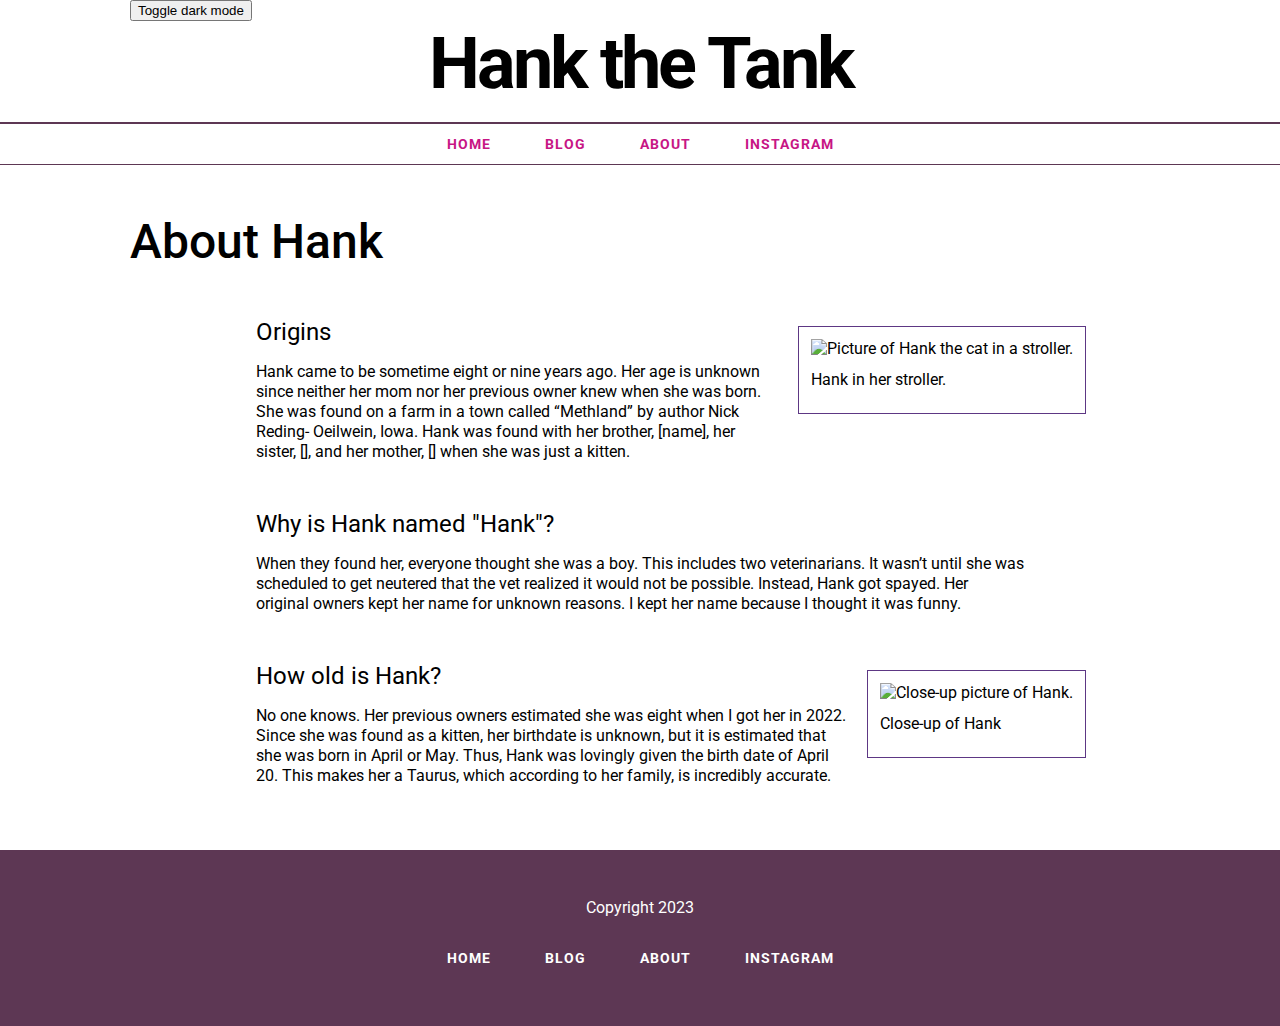
==== about.html @ d8c0d8de "idk" ====
<!DOCTYPE html>
<html lang="en-US">
    <head>
        <title>Hank the Tank</title>
        <link rel="preconnect" href="https://fonts.googleapis.com">
        <link rel="preconnect" href="https://fonts.gstatic.com" crossorigin>
        <link href="https://fonts.googleapis.com/css2?family=Roboto:ital,wght@0,100;0,300;0,400;0,500;0,700;0,900;1,100;1,300;1,400;1,500;1,700;1,900&display=swap" rel="stylesheet">
        <link href="styles.css" rel="stylesheet"/>
    </head>
    <body>
        <header>
            <div class="container">
                <button onclick="darkMode()">Toggle dark mode</button>
                <h1 id="site-title">Hank the Tank</h1>
            </div>
            <nav>
                <ul>
                    <li><a href="index.html" alt="go to the homepage">Home</a></li>
                    <li><a href="blog.html" alt="go to Hank's blog">Blog</a></li>
                    <li><a href="about.html" alt="go to Hank's favorite about">About</a></li>
                    <li><a href="https://www.instagram.com/misshankthetank/" alt="go to Hank's Instagram">Instagram</a></li>
                </ul>
            </nav>
        </header>
        <main id="main">
            <div class="container">
                <article>
                    <h1 id="article-title">About Hank</h1>
                <div class="small-container">
                    <h2>Origins</h2>
                    <figure class="section-image">
                        <div style="text-align: left"></div><img alt="Picture of Hank the cat in a stroller." src="https://lh3.googleusercontent.com/pw/ADCreHeFy9yLlcOA2DjAiO8y_2rjpowgeumGqEQZdwrCHQuRF-kV8ENjiBT4w_GPj9EtnLzIy6Li5-WMiTPAeckVl3ZQXOA9T4MigJQCZ-8reiU8LZWNm6cN=w1920-h1080"/>
                        <figcaption>Hank in her stroller.</figcaption>
                    </figure>
                    <p>Hank came to be sometime eight or nine years ago. Her age is unknown since neither her mom nor her previous owner knew when she was born. She was found on a farm in a town called “Methland” by author Nick Reding- Oeilwein, Iowa. Hank was found with her brother, [name], her sister, [], and her mother, [] when she was just a kitten.</p>
                    <h2>Why is Hank named "Hank"?</h3>
                    <p>When they found her, everyone thought she was a boy. This includes two veterinarians. It wasn’t until she was scheduled to get neutered that the vet realized it would not be possible. Instead, Hank got spayed. Her original owners kept her name for unknown reasons. I kept her name because I thought it was funny.</p>
                    <h2>How old is Hank?</h2>
                    <figure class="section-image">
                        <div style="text-align: right"></div><img alt="Close-up picture of Hank." src="https://lh3.googleusercontent.com/pw/ADCreHfyNjM5nZAOlg0GXe11opGXYIpdxnQ9cFqjvWGIlJMexrKFWv6Ye9KkOqW8yWs_0dUf-o3J7okjm40crTe9kCmPximxGobPMgA_2ydsGDyGknOEc8-R=w1920-h1080"/>
                        <figcaption>Close-up of Hank</figcaption>
                    </figure>
                    <p>No one knows. Her previous owners estimated she was eight when I got her in 2022. Since she was found as a kitten, her birthdate is unknown, but it is estimated that she was born in April or May. Thus, Hank was lovingly given the birth date of April 20. This makes her a Taurus, which according to her family, is incredibly accurate.</p>
                </div>
                </article>
            </div>
        </main>
        <footer id="page-footer">
            <p>Copyright 2023</p>
            <nav>
                <ul>
                    <li><a href="index.html" alt="go to the homepage">Home</a></li>
                    <li><a href="blog.html" alt="go to Hank's blog">Blog</a></li>
                    <li><a href="about.html" alt="go to Hank's favorite about">About</a></li>
                    <li><a href="https://www.instagram.com/misshankthetank/" alt="go to Hank's Instagram">Instagram</a></li>
                </ul>
            </nav>
        </footer>
    </body>
</html>
---- styles.css ----
body {
    font-family: 'Roboto', sans-serif;
    font-weight: 400;
    margin: 0;
}

.container {
    width: 96%;
    max-width: 1020px;
    margin: 0 auto;
}

.small-container {
    margin: 0 auto;
    width: 92%;
    max-width: 768px;
}

h1#site-title{
    font-size: 72px;
    letter-spacing: -3px;
    margin-top: 0;
    margin-bottom: .125em;
    text-align: center;
    font-weight: 700;
}

h1#article-title{
    font-size: 48px;
    font-weight: 500;
    margin-bottom: 22px;
    margin-top: 48px;
}

h2 {
    font-weight: 400;
    margin-bottom: 0;
    margin-top: 48px;
}

h3 {
    font-weight: 300;
    margin-bottom: 0;
    margin-top: 48px;
}

p {
    line-height: 1.25;
    margin-bottom: 1.25em;
}

img {
    max-width: 100%;
    height: auto;
}

figure {
    margin: 0;
    border: 1px solid #5d3784;
    padding: 12px;
    padding-bottom: 24px;
}

@media all and (min-width: 768px) {
    figure img {
        max-width: 100%;
        height: auto;
        margin-bottom: 12px;
    }
}

figure.main-image {
    background: PaleVioletRed;
    border-color: MediumVioletRed;
    color: #ffffff;
    margin-bottom: 32px;
}

@media all and (min-width: 768px) {
    figure.section-image {
        max-width: 320px;
        float: right;
        margin: -20px -62px 32px 20px;     
}

img {
    width: auto;
    height: auto;
}

p img {
    float: right;
    max-width: 60%;
    margin-left: 20px;
    margin-bottom: 32px;
}

nav ul {
    list-style: none;
    padding-left: 0;
}

@media all and (min-width: 376px) {
    nav ul {
        display: flex;
        justify-content: center;
        gap: 30px;
    }
}

nav ul li {

}

nav ul li a {
    color: mediumvioletred;
    text-decoration: none;
    padding: 12px;
    display: block;
    text-transform: uppercase;
    font-size: 14px;
    font-weight: bold;
    letter-spacing: 1px;
}

header nav ul li a:hover {
    border-bottom: 3px solid #5d3754;
    padding-bottom: 9px;
}

header nav ul {
    border-top: 2px solid #5d3754;
    border-bottom: 1px solid #5d3754;
}

footer nav {

}

footer nav ul li a {
    color: white;
}

footer nav ul a:hover {
    text-decoration: underline;
}

@media all and (min-width: 376px) {
    footer#page-footer {
        padding: 32px 0;
        margin-top: 64px;
        text-align: center;
        background-color:#5d3754;
        color: white;
    }
}

body.dark-mode {
    background: #010101;
    color: #ffffff;
  }
  
  body.dark-mode button {
    background-color: #ffffff
  }

#message {
    background: #E9FFE4;
    border: 1px solid #178201;
    padding: 20px 40px;
    margin: 12px 0;
    border-radius: 4px;
    opacity: 1;
    transition: opacity .2s ease;
}
  
#message.dismissed {
    opacity: 0;
    height: 0;
}
  
#message button {
    float: right;
}
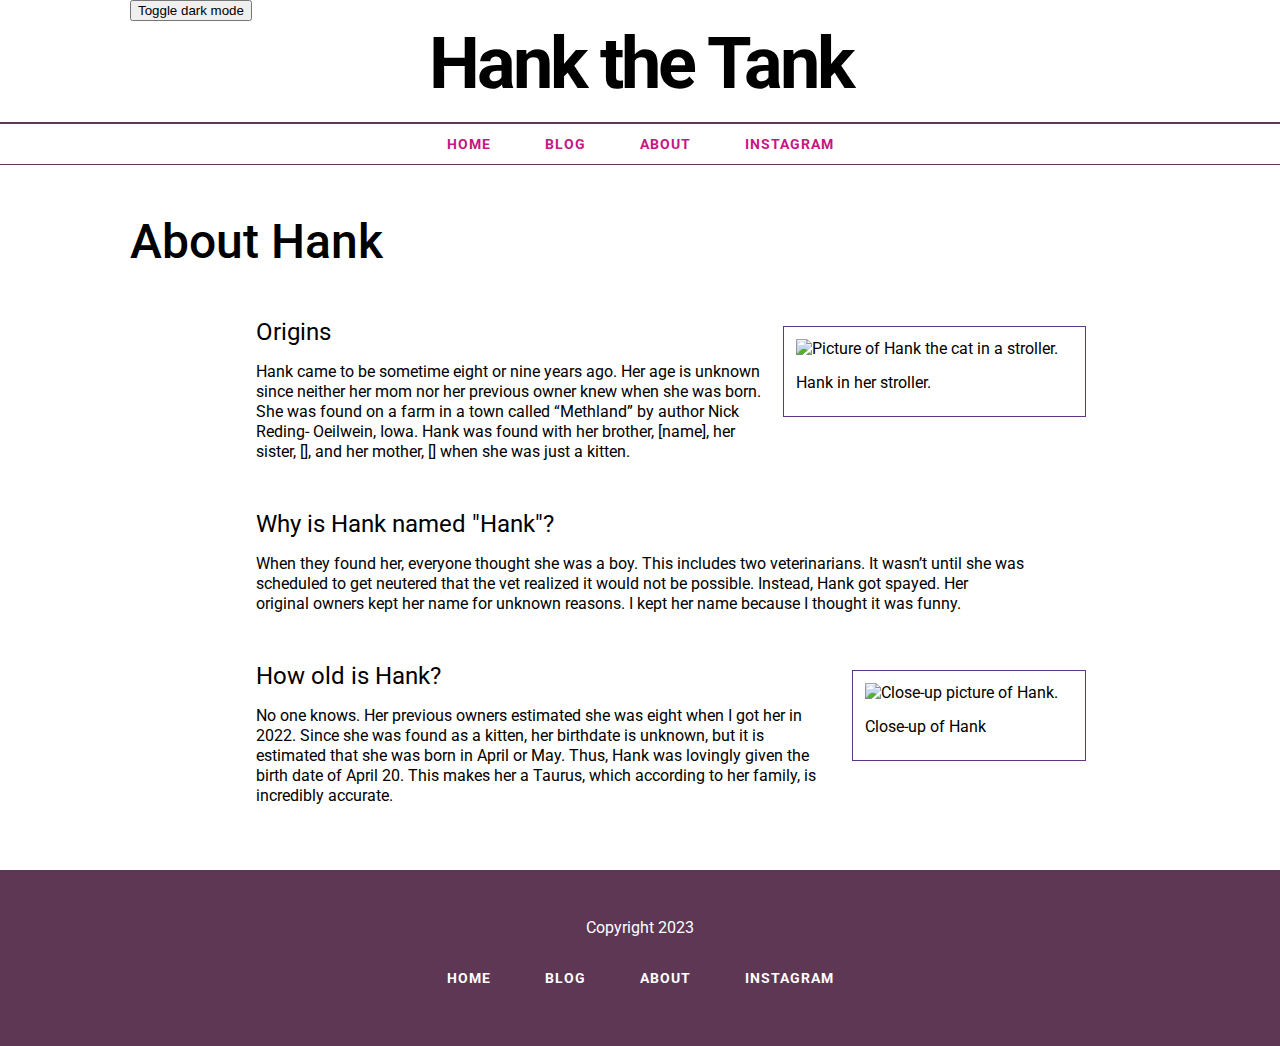
==== commit 887038da: "lets try this" ====
--- a/about.html
+++ b/about.html
@@ -29,7 +29,7 @@
                 <div class="small-container">
                     <h2>Origins</h2>
                     <figure class="section-image">
-                        <div style="text-align: left"></div><img alt="Picture of Hank the cat in a stroller." src="https://lh3.googleusercontent.com/pw/ADCreHeFy9yLlcOA2DjAiO8y_2rjpowgeumGqEQZdwrCHQuRF-kV8ENjiBT4w_GPj9EtnLzIy6Li5-WMiTPAeckVl3ZQXOA9T4MigJQCZ-8reiU8LZWNm6cN=w1920-h1080"/>
+                        <img style="float: left; margin: 0px 15px 15px 0px;" img alt="Picture of Hank the cat in a stroller." src="https://lh3.googleusercontent.com/pw/ADCreHeFy9yLlcOA2DjAiO8y_2rjpowgeumGqEQZdwrCHQuRF-kV8ENjiBT4w_GPj9EtnLzIy6Li5-WMiTPAeckVl3ZQXOA9T4MigJQCZ-8reiU8LZWNm6cN=w1920-h1080"/>
                         <figcaption>Hank in her stroller.</figcaption>
                     </figure>
                     <p>Hank came to be sometime eight or nine years ago. Her age is unknown since neither her mom nor her previous owner knew when she was born. She was found on a farm in a town called “Methland” by author Nick Reding- Oeilwein, Iowa. Hank was found with her brother, [name], her sister, [], and her mother, [] when she was just a kitten.</p>
@@ -37,7 +37,7 @@
                     <p>When they found her, everyone thought she was a boy. This includes two veterinarians. It wasn’t until she was scheduled to get neutered that the vet realized it would not be possible. Instead, Hank got spayed. Her original owners kept her name for unknown reasons. I kept her name because I thought it was funny.</p>
                     <h2>How old is Hank?</h2>
                     <figure class="section-image">
-                        <div style="text-align: right"></div><img alt="Close-up picture of Hank." src="https://lh3.googleusercontent.com/pw/ADCreHfyNjM5nZAOlg0GXe11opGXYIpdxnQ9cFqjvWGIlJMexrKFWv6Ye9KkOqW8yWs_0dUf-o3J7okjm40crTe9kCmPximxGobPMgA_2ydsGDyGknOEc8-R=w1920-h1080"/>
+                        <img style="float: left; margin: 0px 15px 15px 0px;" img alt="Close-up picture of Hank." src="https://lh3.googleusercontent.com/pw/ADCreHfyNjM5nZAOlg0GXe11opGXYIpdxnQ9cFqjvWGIlJMexrKFWv6Ye9KkOqW8yWs_0dUf-o3J7okjm40crTe9kCmPximxGobPMgA_2ydsGDyGknOEc8-R=w1920-h1080"/>
                         <figcaption>Close-up of Hank</figcaption>
                     </figure>
                     <p>No one knows. Her previous owners estimated she was eight when I got her in 2022. Since she was found as a kitten, her birthdate is unknown, but it is estimated that she was born in April or May. Thus, Hank was lovingly given the birth date of April 20. This makes her a Taurus, which according to her family, is incredibly accurate.</p>
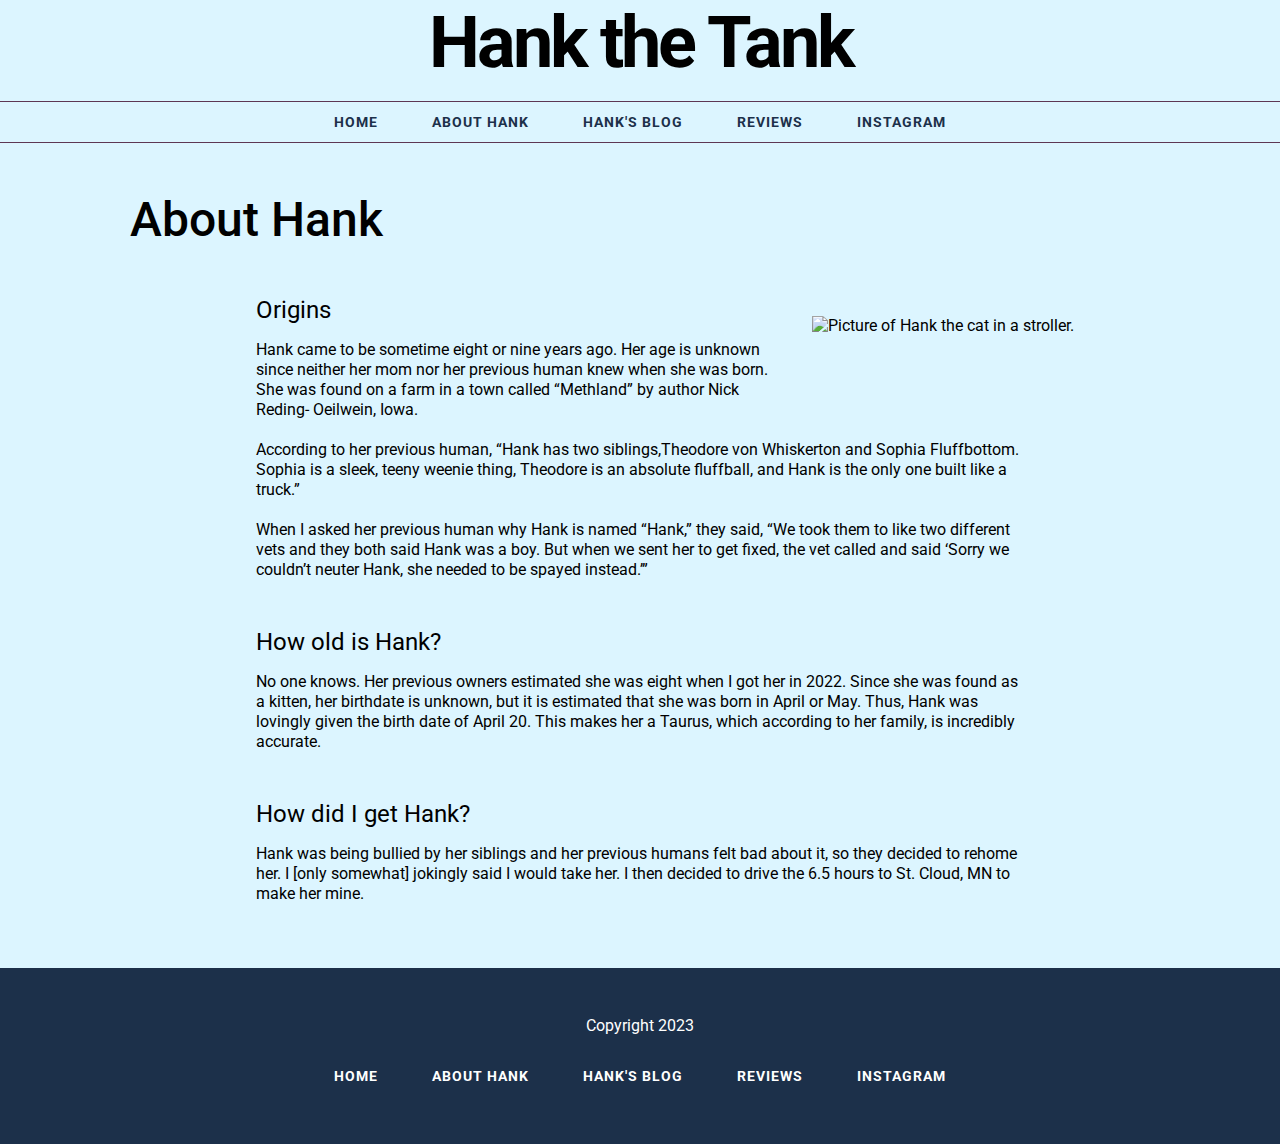
==== commit 41bc7f23: "new tab ay" ====
--- a/about.html
+++ b/about.html
@@ -10,14 +10,14 @@
     <body>
         <header>
             <div class="container">
-                <button onclick="darkMode()">Toggle dark mode</button>
                 <h1 id="site-title">Hank the Tank</h1>
             </div>
             <nav>
                 <ul>
                     <li><a href="index.html" alt="go to the homepage">Home</a></li>
-                    <li><a href="blog.html" alt="go to Hank's blog">Blog</a></li>
-                    <li><a href="about.html" alt="go to Hank's favorite about">About</a></li>
+                    <li><a href="about.html" alt="go to About Hank page">About Hank</a></li>
+                    <li><a href="blog.html" alt="go to Hank's blog">Hank's Blog</a></li>
+                    <li><a href="reviews.html" alt="go to Hank's favorite about">Reviews</a></li>
                     <li><a href="https://www.instagram.com/misshankthetank/" alt="go to Hank's Instagram">Instagram</a></li>
                 </ul>
             </nav>
@@ -29,18 +29,15 @@
                 <div class="small-container">
                     <h2>Origins</h2>
                     <figure class="section-image">
-                        <img style="float: left; margin: 0px 15px 15px 0px;" img alt="Picture of Hank the cat in a stroller." src="https://lh3.googleusercontent.com/pw/ADCreHeFy9yLlcOA2DjAiO8y_2rjpowgeumGqEQZdwrCHQuRF-kV8ENjiBT4w_GPj9EtnLzIy6Li5-WMiTPAeckVl3ZQXOA9T4MigJQCZ-8reiU8LZWNm6cN=w1920-h1080"/>
-                        <figcaption>Hank in her stroller.</figcaption>
+                        <img alt="Picture of Hank the cat in a stroller." src="https://lh3.googleusercontent.com/pw/ADCreHeFy9yLlcOA2DjAiO8y_2rjpowgeumGqEQZdwrCHQuRF-kV8ENjiBT4w_GPj9EtnLzIy6Li5-WMiTPAeckVl3ZQXOA9T4MigJQCZ-8reiU8LZWNm6cN=w1920-h1080"/>
                     </figure>
-                    <p>Hank came to be sometime eight or nine years ago. Her age is unknown since neither her mom nor her previous owner knew when she was born. She was found on a farm in a town called “Methland” by author Nick Reding- Oeilwein, Iowa. Hank was found with her brother, [name], her sister, [], and her mother, [] when she was just a kitten.</p>
-                    <h2>Why is Hank named "Hank"?</h3>
-                    <p>When they found her, everyone thought she was a boy. This includes two veterinarians. It wasn’t until she was scheduled to get neutered that the vet realized it would not be possible. Instead, Hank got spayed. Her original owners kept her name for unknown reasons. I kept her name because I thought it was funny.</p>
+                    <p>Hank came to be sometime eight or nine years ago. Her age is unknown since neither her mom nor her previous human knew when she was born. She was found on a farm in a town called “Methland” by author Nick Reding- Oeilwein, Iowa.</p>
+                    <p>According to her previous human, “Hank has two siblings,Theodore von Whiskerton and Sophia Fluffbottom. Sophia is a sleek, teeny weenie thing, Theodore is an absolute fluffball, and Hank is the only one built like a truck.”</p>
+                    <p>When I asked her previous human why Hank is named “Hank,” they said, “We took them to like two different vets and they both said Hank was a boy. But when we sent her to get fixed, the vet called and said ‘Sorry we couldn’t neuter Hank, she needed to be spayed instead.’”</p>
                     <h2>How old is Hank?</h2>
-                    <figure class="section-image">
-                        <img style="float: left; margin: 0px 15px 15px 0px;" img alt="Close-up picture of Hank." src="https://lh3.googleusercontent.com/pw/ADCreHfyNjM5nZAOlg0GXe11opGXYIpdxnQ9cFqjvWGIlJMexrKFWv6Ye9KkOqW8yWs_0dUf-o3J7okjm40crTe9kCmPximxGobPMgA_2ydsGDyGknOEc8-R=w1920-h1080"/>
-                        <figcaption>Close-up of Hank</figcaption>
-                    </figure>
                     <p>No one knows. Her previous owners estimated she was eight when I got her in 2022. Since she was found as a kitten, her birthdate is unknown, but it is estimated that she was born in April or May. Thus, Hank was lovingly given the birth date of April 20. This makes her a Taurus, which according to her family, is incredibly accurate.</p>
+                    <h2>How did I get Hank?</h2>
+                    <p>Hank was being bullied by her siblings and her previous humans felt bad about it, so they decided to rehome her. I [only somewhat] jokingly said I would take her. I then decided to drive the 6.5 hours to St. Cloud, MN to make her mine.</p>
                 </div>
                 </article>
             </div>
@@ -50,11 +47,12 @@
             <nav>
                 <ul>
                     <li><a href="index.html" alt="go to the homepage">Home</a></li>
-                    <li><a href="blog.html" alt="go to Hank's blog">Blog</a></li>
-                    <li><a href="about.html" alt="go to Hank's favorite about">About</a></li>
+                    <li><a href="about.html" alt="go to About Hank page">About Hank</a></li>
+                    <li><a href="blog.html" alt="go to Hank's blog">Hank's Blog</a></li>
+                    <li><a href="reviews.html" alt="go to Hank's favorite about">Reviews</a></li>
                     <li><a href="https://www.instagram.com/misshankthetank/" alt="go to Hank's Instagram">Instagram</a></li>
                 </ul>
             </nav>
         </footer>
     </body>
-</html>+</html>
--- a/styles.css
+++ b/styles.css
@@ -2,6 +2,7 @@
     font-family: 'Roboto', sans-serif;
     font-weight: 400;
     margin: 0;
+    background-color: #DCF5FF;
 }
 
 .container {
@@ -52,11 +53,11 @@
 img {
     max-width: 100%;
     height: auto;
+    border: none;
 }
 
 figure {
     margin: 0;
-    border: 1px solid #5d3784;
     padding: 12px;
     padding-bottom: 24px;
 }
@@ -70,8 +71,7 @@
 }
 
 figure.main-image {
-    background: PaleVioletRed;
-    border-color: MediumVioletRed;
+    background: #1C304A;
     color: #ffffff;
     margin-bottom: 32px;
 }
@@ -80,7 +80,7 @@
     figure.section-image {
         max-width: 320px;
         float: right;
-        margin: -20px -62px 32px 20px;     
+        margin: -20px -62px 32px 20px;
 }
 
 img {
@@ -113,7 +113,7 @@
 }
 
 nav ul li a {
-    color: mediumvioletred;
+    color: #1C304A;
     text-decoration: none;
     padding: 12px;
     display: block;
@@ -124,12 +124,12 @@
 }
 
 header nav ul li a:hover {
-    border-bottom: 3px solid #5d3754;
+    border-bottom: 3px solid #c06298;
     padding-bottom: 9px;
 }
 
 header nav ul {
-    border-top: 2px solid #5d3754;
+    border-top: 1px solid #5d3754;
     border-bottom: 1px solid #5d3754;
 }
 
@@ -150,19 +150,10 @@
         padding: 32px 0;
         margin-top: 64px;
         text-align: center;
-        background-color:#5d3754;
+        background-color:#1C304A;
         color: white;
     }
 }
-
-body.dark-mode {
-    background: #010101;
-    color: #ffffff;
-  }
-  
-  body.dark-mode button {
-    background-color: #ffffff
-  }
 
 #message {
     background: #E9FFE4;
@@ -181,4 +172,38 @@
   
 #message button {
     float: right;
+}
+
+* {
+    box-sizing: border-box;
+}
+
+.leftcolumn {
+    float: left;
+    width: 75%;
+}
+
+.rightcolumn {
+    float: left;
+    width: 25%;
+    padding-left: 20px;
+}
+
+.card {
+    background-color: white;
+    padding: 20px;
+    margin-top: 20px;
+}
+
+.row:after {
+    content: "";
+    display: table;
+    clear: both;
+}
+
+@media screen and (max-width: 800px) {
+    .leftcolumn, .rightcolumn {
+        width: 100%;
+        padding: 0;
+    }
 }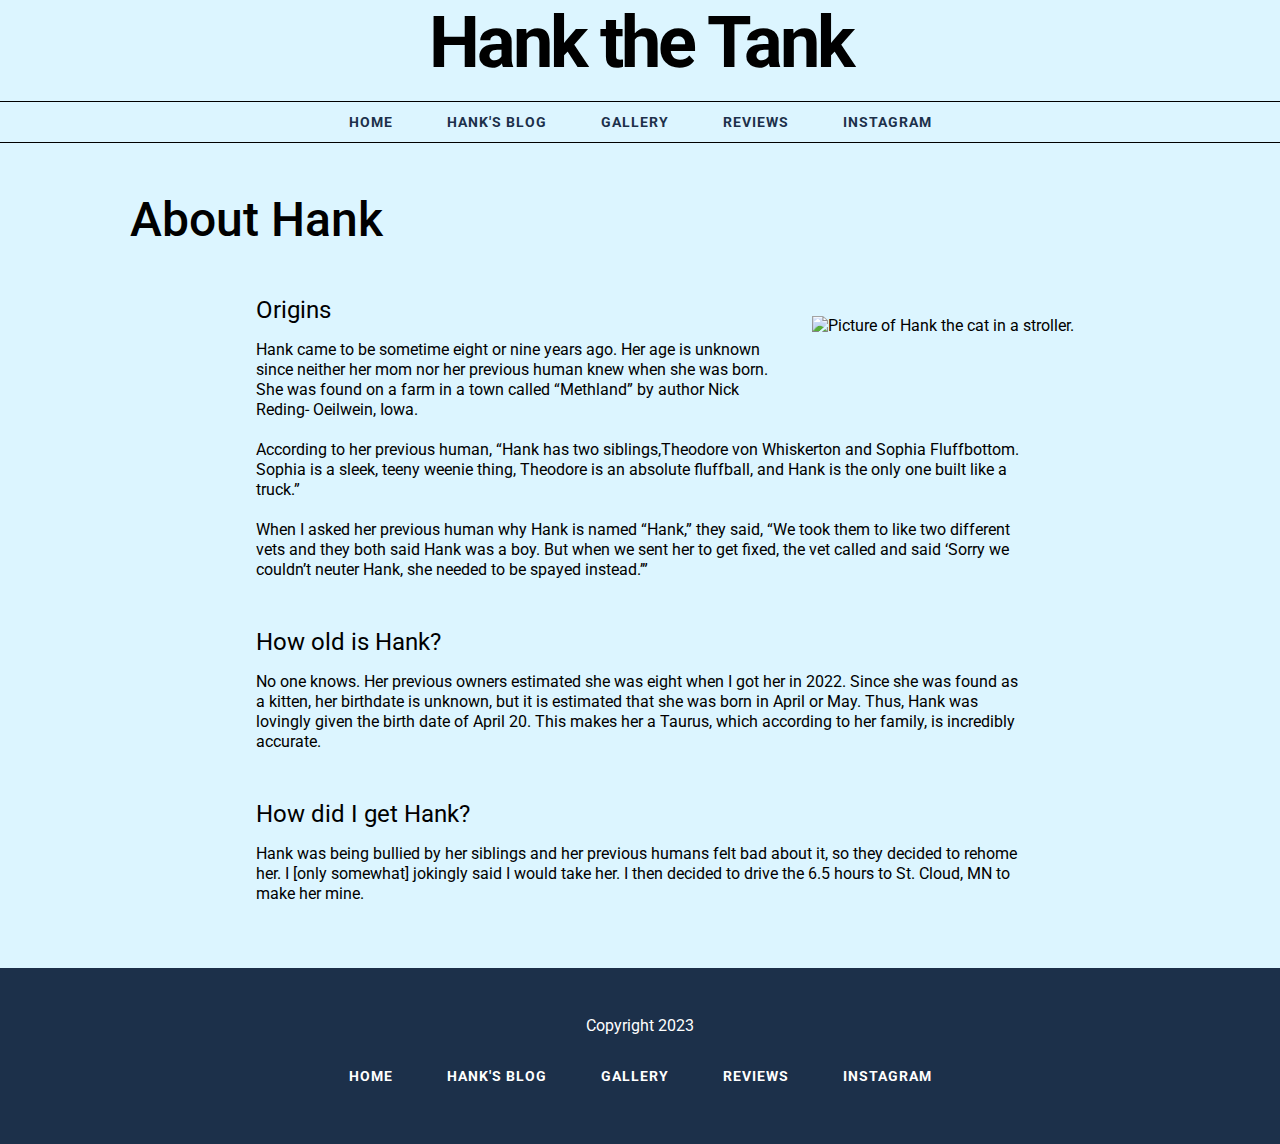
==== commit a7a7d782: "gallary stat" ====
--- a/about.html
+++ b/about.html
@@ -15,9 +15,9 @@
             <nav>
                 <ul>
                     <li><a href="index.html" alt="go to the homepage">Home</a></li>
-                    <li><a href="about.html" alt="go to About Hank page">About Hank</a></li>
                     <li><a href="blog.html" alt="go to Hank's blog">Hank's Blog</a></li>
-                    <li><a href="reviews.html" alt="go to Hank's favorite about">Reviews</a></li>
+                    <li><a href="about.html" alt="go to About Hank page">Gallery</a></li>
+                    <li><a href="photos.html" alt="go to Hank's favorite about">Reviews</a></li>
                     <li><a href="https://www.instagram.com/misshankthetank/" alt="go to Hank's Instagram">Instagram</a></li>
                 </ul>
             </nav>
@@ -47,9 +47,9 @@
             <nav>
                 <ul>
                     <li><a href="index.html" alt="go to the homepage">Home</a></li>
-                    <li><a href="about.html" alt="go to About Hank page">About Hank</a></li>
                     <li><a href="blog.html" alt="go to Hank's blog">Hank's Blog</a></li>
-                    <li><a href="reviews.html" alt="go to Hank's favorite about">Reviews</a></li>
+                    <li><a href="about.html" alt="go to About Hank page">Gallery</a></li>
+                    <li><a href="photos.html" alt="go to Hank's favorite about">Reviews</a></li>
                     <li><a href="https://www.instagram.com/misshankthetank/" alt="go to Hank's Instagram">Instagram</a></li>
                 </ul>
             </nav>
--- a/styles.css
+++ b/styles.css
@@ -124,13 +124,13 @@
 }
 
 header nav ul li a:hover {
-    border-bottom: 3px solid #c06298;
+    border-bottom: 3px solid #1C304A;
     padding-bottom: 9px;
 }
 
 header nav ul {
-    border-top: 1px solid #5d3754;
-    border-bottom: 1px solid #5d3754;
+    border-top: 1px solid black;
+    border-bottom: 1px solid black;
 }
 
 footer nav {
@@ -181,12 +181,14 @@
 .leftcolumn {
     float: left;
     width: 75%;
+    padding-left: 20px;
 }
 
 .rightcolumn {
     float: left;
     width: 25%;
     padding-left: 20px;
+    padding-right: 20px;
 }
 
 .card {
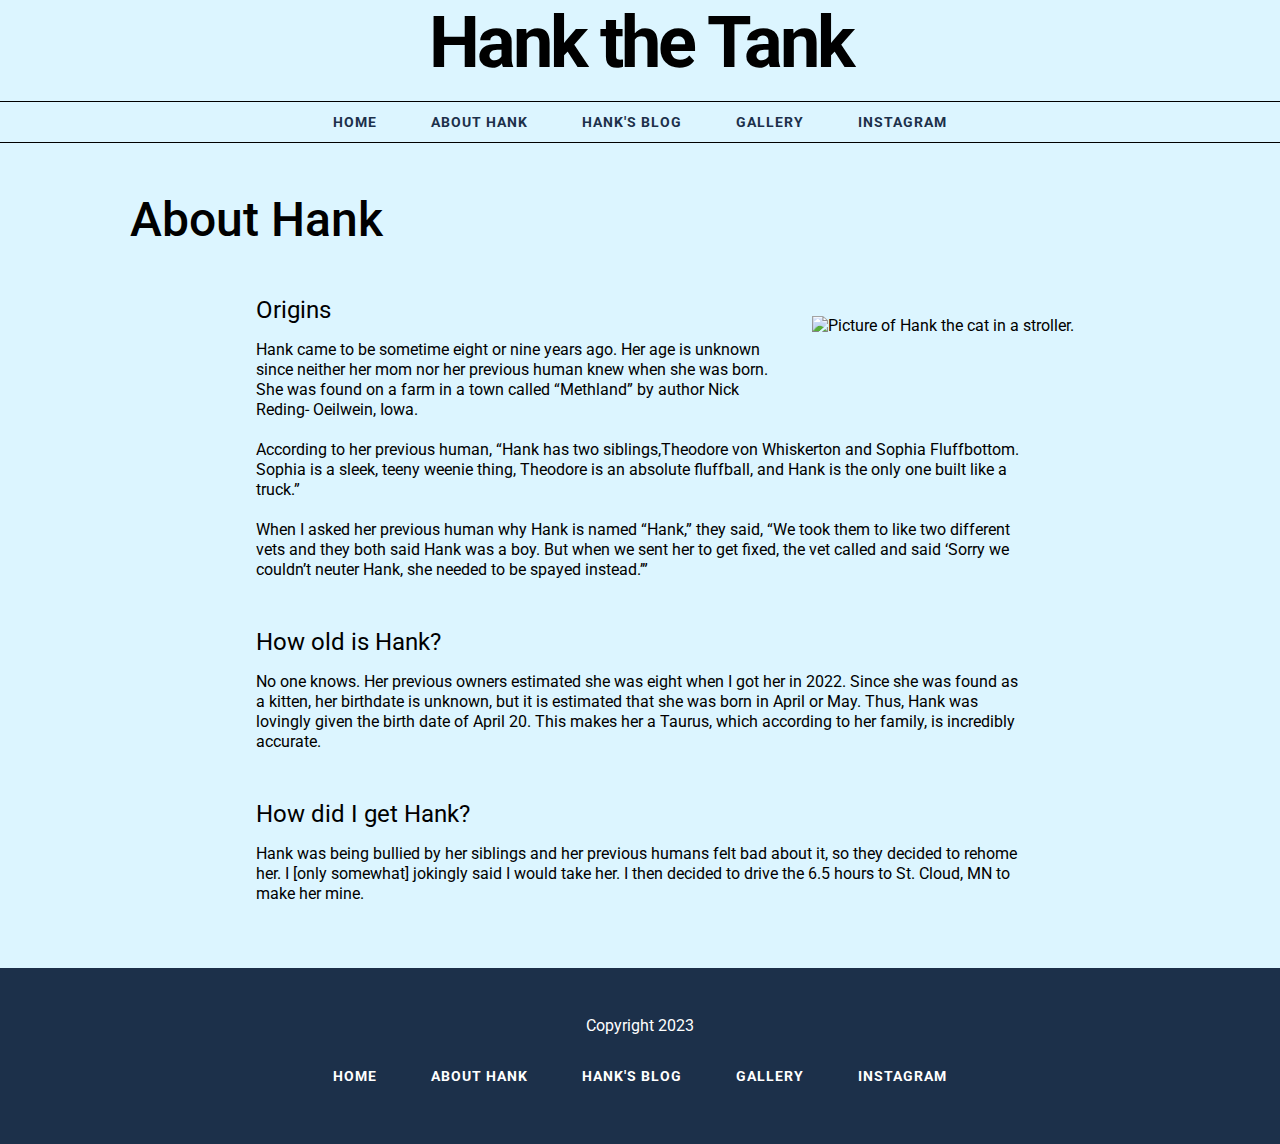
==== commit 4b3558e3: "new tab" ====
--- a/about.html
+++ b/about.html
@@ -15,9 +15,9 @@
             <nav>
                 <ul>
                     <li><a href="index.html" alt="go to the homepage">Home</a></li>
+                    <li><a href="about.html" alt="go to About Hank page">About Hank</a></li>
                     <li><a href="blog.html" alt="go to Hank's blog">Hank's Blog</a></li>
-                    <li><a href="about.html" alt="go to About Hank page">Gallery</a></li>
-                    <li><a href="photos.html" alt="go to Hank's favorite about">Reviews</a></li>
+                    <li><a href="photos.html" alt="go to Hank's gallery">Gallery</a></li>
                     <li><a href="https://www.instagram.com/misshankthetank/" alt="go to Hank's Instagram">Instagram</a></li>
                 </ul>
             </nav>
@@ -47,9 +47,9 @@
             <nav>
                 <ul>
                     <li><a href="index.html" alt="go to the homepage">Home</a></li>
+                    <li><a href="about.html" alt="go to About Hank page">About Hank</a></li>
                     <li><a href="blog.html" alt="go to Hank's blog">Hank's Blog</a></li>
-                    <li><a href="about.html" alt="go to About Hank page">Gallery</a></li>
-                    <li><a href="photos.html" alt="go to Hank's favorite about">Reviews</a></li>
+                    <li><a href="photos.html" alt="go to Hank's gallery">Gallery</a></li>
                     <li><a href="https://www.instagram.com/misshankthetank/" alt="go to Hank's Instagram">Instagram</a></li>
                 </ul>
             </nav>
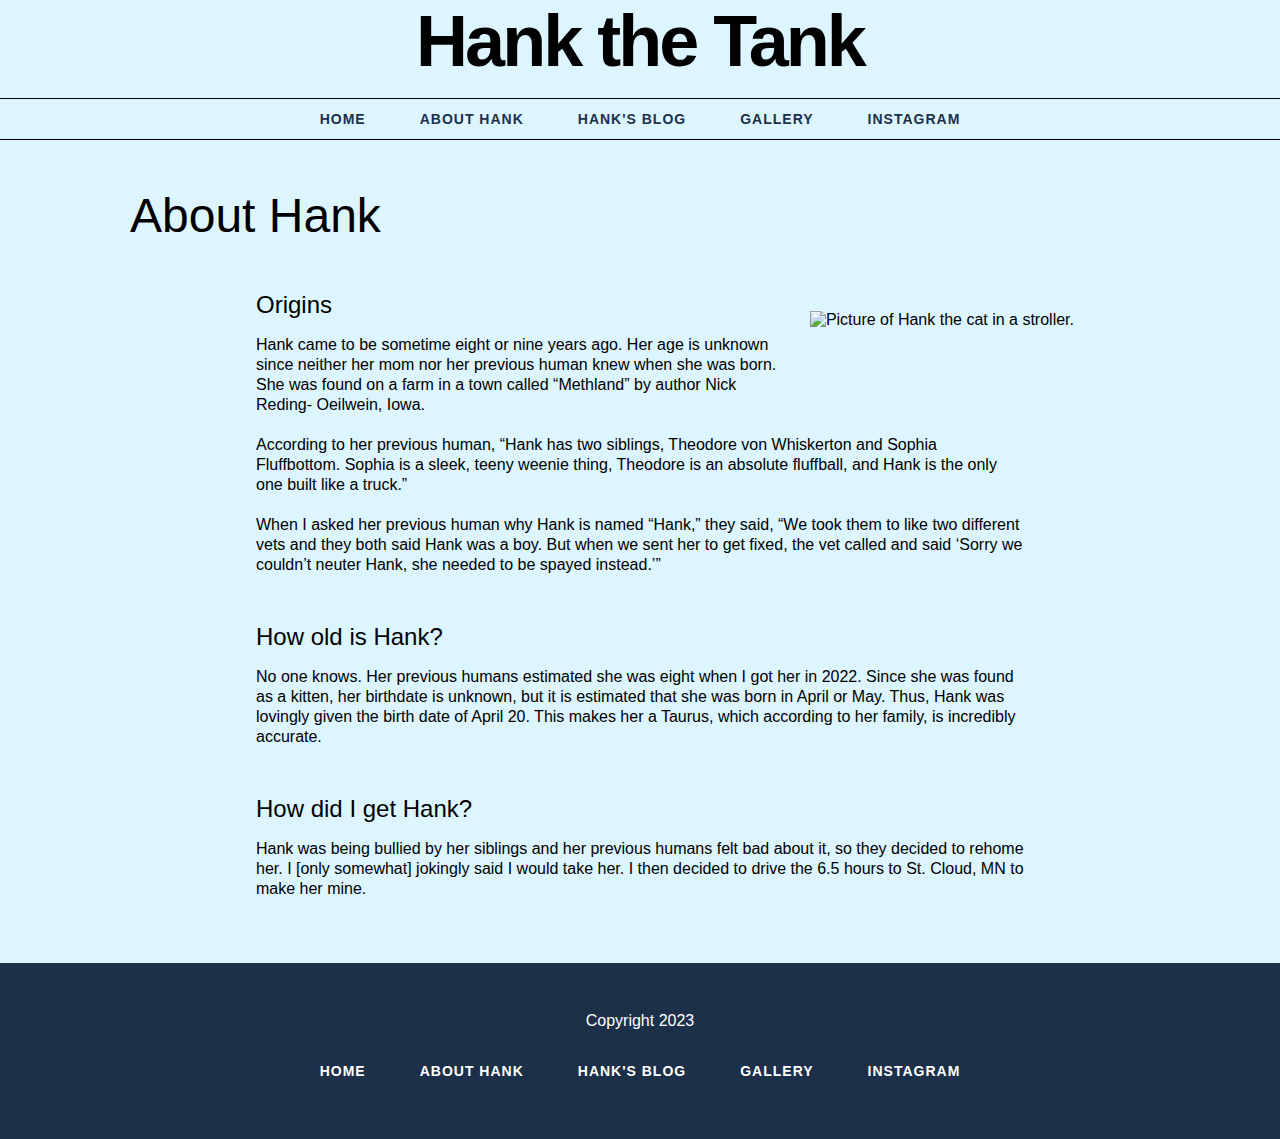
==== commit 5291f045: "updated text all around" ====
--- a/about.html
+++ b/about.html
@@ -9,7 +9,7 @@
     </head>
     <body>
         <header>
-            <div class="container">
+            <div class="heading">
                 <h1 id="site-title">Hank the Tank</h1>
             </div>
             <nav>
@@ -32,10 +32,10 @@
                         <img alt="Picture of Hank the cat in a stroller." src="https://lh3.googleusercontent.com/pw/ADCreHeFy9yLlcOA2DjAiO8y_2rjpowgeumGqEQZdwrCHQuRF-kV8ENjiBT4w_GPj9EtnLzIy6Li5-WMiTPAeckVl3ZQXOA9T4MigJQCZ-8reiU8LZWNm6cN=w1920-h1080"/>
                     </figure>
                     <p>Hank came to be sometime eight or nine years ago. Her age is unknown since neither her mom nor her previous human knew when she was born. She was found on a farm in a town called “Methland” by author Nick Reding- Oeilwein, Iowa.</p>
-                    <p>According to her previous human, “Hank has two siblings,Theodore von Whiskerton and Sophia Fluffbottom. Sophia is a sleek, teeny weenie thing, Theodore is an absolute fluffball, and Hank is the only one built like a truck.”</p>
+                    <p>According to her previous human, “Hank has two siblings, Theodore von Whiskerton and Sophia Fluffbottom. Sophia is a sleek, teeny weenie thing, Theodore is an absolute fluffball, and Hank is the only one built like a truck.”</p>
                     <p>When I asked her previous human why Hank is named “Hank,” they said, “We took them to like two different vets and they both said Hank was a boy. But when we sent her to get fixed, the vet called and said ‘Sorry we couldn’t neuter Hank, she needed to be spayed instead.’”</p>
                     <h2>How old is Hank?</h2>
-                    <p>No one knows. Her previous owners estimated she was eight when I got her in 2022. Since she was found as a kitten, her birthdate is unknown, but it is estimated that she was born in April or May. Thus, Hank was lovingly given the birth date of April 20. This makes her a Taurus, which according to her family, is incredibly accurate.</p>
+                    <p>No one knows. Her previous humans estimated she was eight when I got her in 2022. Since she was found as a kitten, her birthdate is unknown, but it is estimated that she was born in April or May. Thus, Hank was lovingly given the birth date of April 20. This makes her a Taurus, which according to her family, is incredibly accurate.</p>
                     <h2>How did I get Hank?</h2>
                     <p>Hank was being bullied by her siblings and her previous humans felt bad about it, so they decided to rehome her. I [only somewhat] jokingly said I would take her. I then decided to drive the 6.5 hours to St. Cloud, MN to make her mine.</p>
                 </div>
--- a/styles.css
+++ b/styles.css
@@ -208,4 +208,76 @@
         width: 100%;
         padding: 0;
     }
+}
+
+* {box-sizing: border-box}
+body {font-family: Verdana, sans-serif; margin:0}
+.mySlides {display: none}
+img {vertical-align: middle;}
+
+.slideshow-container {
+  max-width: 1000px;
+  position: relative;
+  margin: auto;
+}
+
+.prev, .next {
+  cursor: pointer;
+  position: absolute;
+  top: 50%;
+  width: auto;
+  padding: 16px;
+  margin-top: -22px;
+  color: white;
+  font-weight: bold;
+  font-size: 18px;
+  transition: 0.6s ease;
+  border-radius: 0 3px 3px 0;
+  user-select: none;
+}
+
+.next {
+  right: 0;
+  border-radius: 3px 0 0 3px;
+}
+
+.prev:hover, .next:hover {
+  background-color: rgba(0,0,0,0.8);
+}
+
+.numbertext {
+  color: #f2f2f2;
+  font-size: 12px;
+  padding: 8px 12px;
+  position: absolute;
+  top: 0;
+}
+
+.dot {
+  cursor: pointer;
+  height: 15px;
+  width: 15px;
+  margin: 0 2px;
+  background-color: #bbb;
+  border-radius: 50%;
+  display: inline-block;
+  transition: background-color 0.6s ease;
+}
+
+.active, .dot:hover {
+  background-color: #717171;
+}
+
+.fade {
+  animation-name: fade;
+  animation-duration: 1.5s;
+}
+
+@keyframes fade {
+  from {opacity: .4} 
+  to {opacity: 1}
+}
+
+@media only screen and (max-width: 300px) {
+  .prev, .next,.text {font-size: 11px}
 }